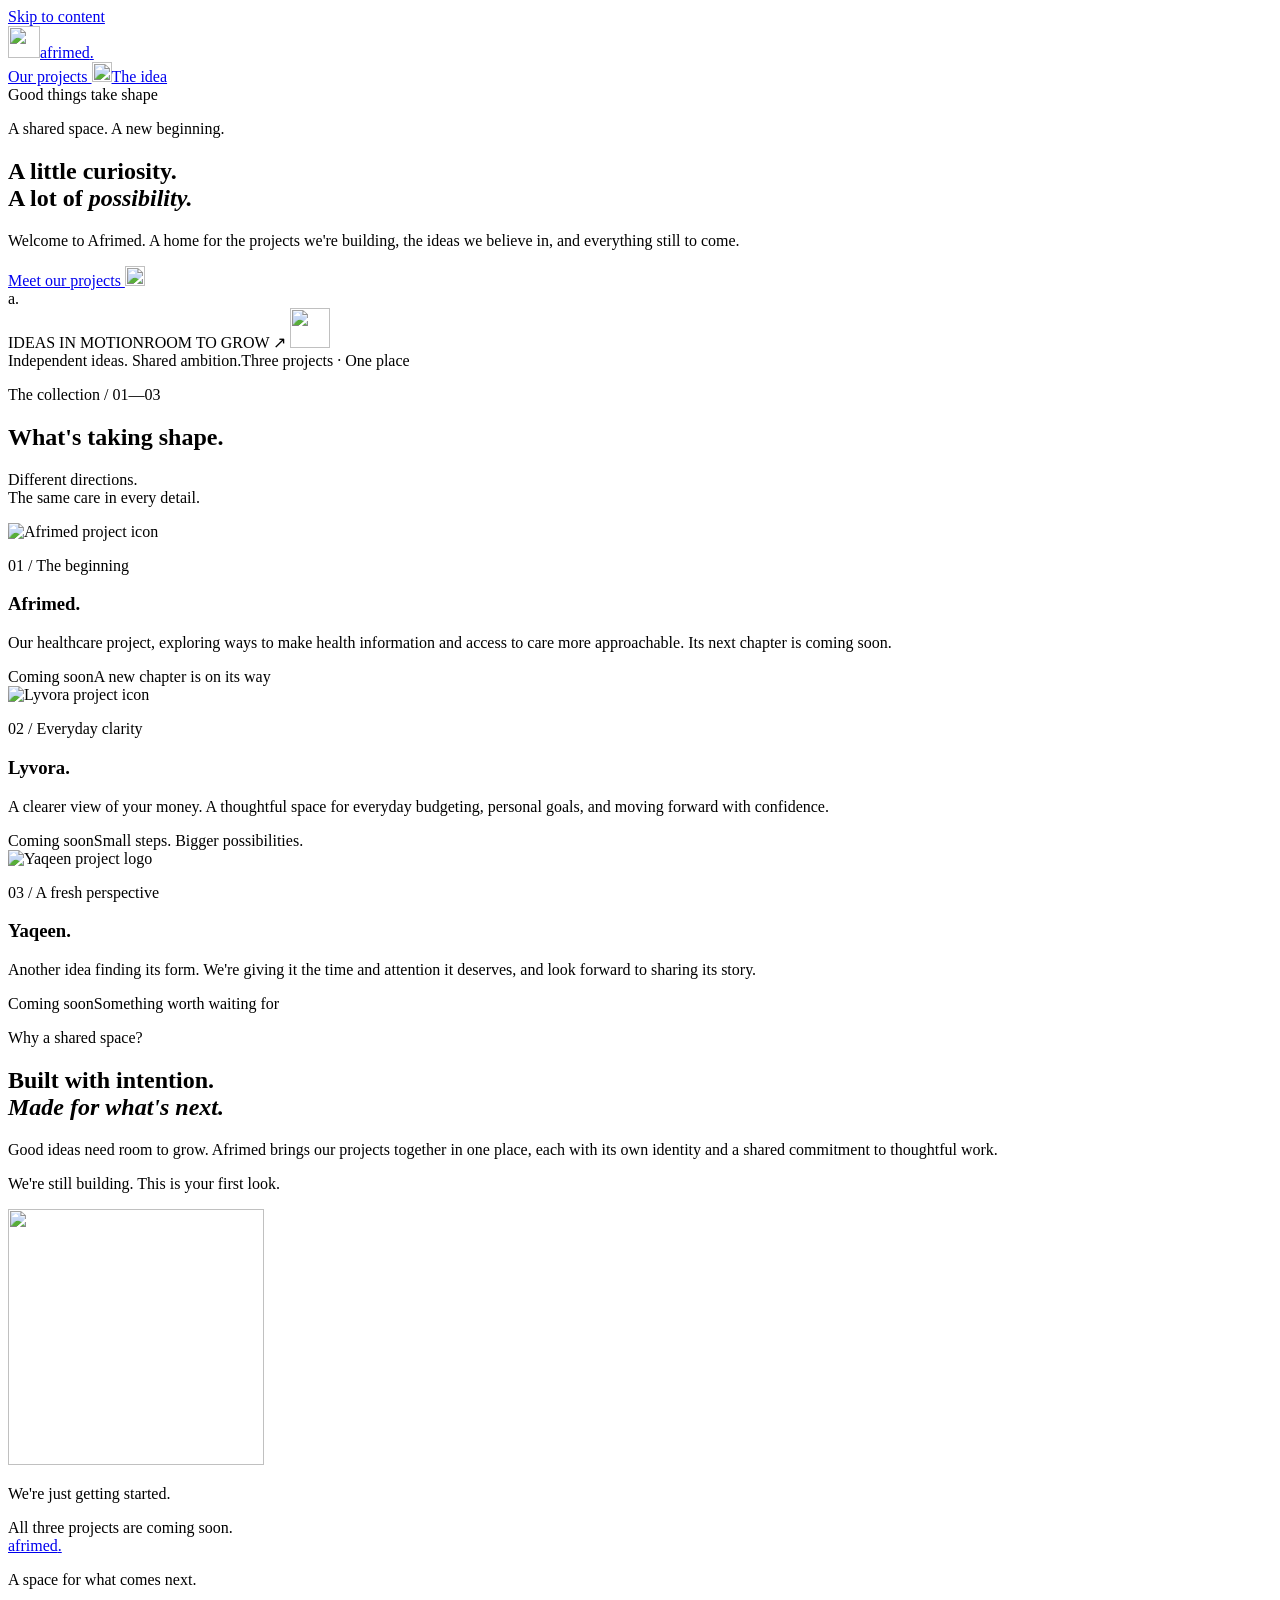
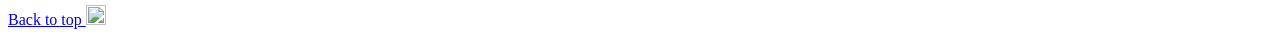
==== site/index.html @ 57b78216 "Use original Afrimed Lyvora and Yaqeen artwork with bespoke page icons" ====
<!doctype html>
<html lang="en">
  <head>
    <meta charset="utf-8" />
    <meta name="viewport" content="width=device-width, initial-scale=1" />
    <meta name="theme-color" content="#173e35" />
    <meta
      name="description"
      content="Meet Afrimed, Lyvora, and Yaqeen. Three projects taking shape, one shared space. Coming soon."
    />
    <meta property="og:title" content="Afrimed — A space for what comes next" />
    <meta
      property="og:description"
      content="Discover Afrimed, Lyvora, and Yaqeen. All coming soon."
    />
    <meta property="og:url" content="https://afrimed.space" />
    <meta property="og:type" content="website" />
    <link rel="canonical" href="https://afrimed.space/" />
    <link rel="icon" href="/mark.svg" type="image/svg+xml" />
    <link rel="stylesheet" href="/styles.css" />
    <title>Afrimed — A space for what comes next</title>
  </head>
  <body>
    <a class="skip" href="#main">Skip to content</a>
    <div class="shell">
      <header>
        <a class="brand" href="/" aria-label="Afrimed home"
          ><img src="/mark.svg" width="32" height="32" alt="" />afrimed<span
            class="brand-dot"
            >.</span
          ></a
        >
        <nav aria-label="Main navigation">
          <a href="#projects"
            >Our projects
            <img
              class="page-icon"
              src="/arrow-diagonal.svg"
              width="20"
              height="20"
              alt="" /></a
          ><a href="#about">The idea</a>
        </nav>
        <span class="header-note"
          ><span class="dot"></span> Good things take shape</span
        >
      </header>
      <main id="main">
        <section class="hero" aria-labelledby="hero-title">
          <div class="hero-copy">
            <p class="eyebrow">
              <span class="line"></span> A shared space. A new beginning.
            </p>
            <h1 id="hero-title">
              A little curiosity.<br />A lot of <em>possibility.</em>
            </h1>
            <p class="intro">
              Welcome to Afrimed. A home for the projects we're building, the
              ideas we believe in, and everything still to come.
            </p>
            <a class="explore" href="#projects"
              >Meet our projects
              <img
                class="page-icon light-icon"
                src="/arrow-down.svg"
                width="20"
                height="20"
                alt=""
            /></a>
          </div>
          <div class="art" aria-hidden="true">
            <div class="art-grid"></div>
            <div class="orbit orbit-one"></div>
            <div class="orbit orbit-two"></div>
            <div class="petal petal-one"></div>
            <div class="petal petal-two"></div>
            <div class="petal petal-three"></div>
            <div class="petal petal-four"></div>
            <div class="art-center">a<span>.</span></div>
            <span class="art-label label-top">IDEAS IN MOTION</span
            ><span class="art-label label-bottom">ROOM TO GROW ↗</span>
            <img
              class="art-star"
              src="/rosette.svg"
              width="40"
              height="40"
              alt=""
            />
          </div>
          <div class="hero-foot">
            <span>Independent ideas. Shared ambition.</span
            ><span>Three projects · One place</span>
          </div>
        </section>
        <section
          id="projects"
          class="projects"
          aria-labelledby="projects-title"
        >
          <div class="section-head">
            <div>
              <p class="eyebrow">The collection / 01—03</p>
              <h2 id="projects-title">What's taking shape.</h2>
            </div>
            <p>Different directions.<br />The same care in every detail.</p>
          </div>
          <div class="project-list">
            <article class="project afrimed">
              <div class="project-symbol">
                <img
                  src="/afrimed-icon.png"
                  width="120"
                  height="120"
                  alt="Afrimed project icon"
                  loading="lazy"
                />
              </div>
              <div class="project-content">
                <p class="project-index">01 / The beginning</p>
                <h3>Afrimed<span>.</span></h3>
                <p>
                  Our healthcare project, exploring ways to make health
                  information and access to care more approachable. Its next
                  chapter is coming soon.
                </p>
              </div>
              <div class="project-status">
                <span class="badge"><span class="dot"></span> Coming soon</span
                ><span class="status-note">A new chapter is on its way</span>
              </div>
            </article>
            <article class="project lyvora">
              <div class="project-symbol">
                <img
                  src="/lyvora-icon.png"
                  width="120"
                  height="120"
                  alt="Lyvora project icon"
                  loading="lazy"
                />
              </div>
              <div class="project-content">
                <p class="project-index">02 / Everyday clarity</p>
                <h3>Lyvora<span>.</span></h3>
                <p>
                  A clearer view of your money. A thoughtful space for everyday
                  budgeting, personal goals, and moving forward with confidence.
                </p>
              </div>
              <div class="project-status">
                <span class="badge"><span class="dot"></span> Coming soon</span
                ><span class="status-note"
                  >Small steps. Bigger possibilities.</span
                >
              </div>
            </article>
            <article class="project yaqeen">
              <div class="project-symbol">
                <img
                  src="/yaqeen-logo.svg"
                  width="120"
                  height="120"
                  alt="Yaqeen project logo"
                  loading="lazy"
                />
              </div>
              <div class="project-content">
                <p class="project-index">03 / A fresh perspective</p>
                <h3>Yaqeen<span>.</span></h3>
                <p>
                  Another idea finding its form. We're giving it the time and
                  attention it deserves, and look forward to sharing its story.
                </p>
              </div>
              <div class="project-status">
                <span class="badge"><span class="dot"></span> Coming soon</span
                ><span class="status-note">Something worth waiting for</span>
              </div>
            </article>
          </div>
        </section>
        <section id="about" class="about" aria-labelledby="about-title">
          <p class="eyebrow">Why a shared space?</p>
          <div>
            <h2 id="about-title">
              Built with intention.<br /><em>Made for what's next.</em>
            </h2>
            <p>
              Good ideas need room to grow. Afrimed brings our projects together
              in one place, each with its own identity and a shared commitment
              to thoughtful work.
            </p>
            <p>We're still building. This is your first look.</p>
          </div>
          <img
            class="about-mark"
            src="/rosette.svg"
            width="256"
            height="256"
            alt=""
          />
        </section>
        <section class="closing" aria-label="Launch status">
          <span class="dot"></span>
          <p>We're just getting started.</p>
          <span>All three projects are coming soon.</span>
        </section>
      </main>
      <footer>
        <a class="brand" href="/">afrimed<span class="brand-dot">.</span></a>
        <p>A space for what comes next.</p>
        <a href="#main"
          >Back to top
          <img
            class="page-icon"
            src="/arrow-up.svg"
            width="20"
            height="20"
            alt=""
        /></a>
      </footer>
    </div>
  </body>
</html>
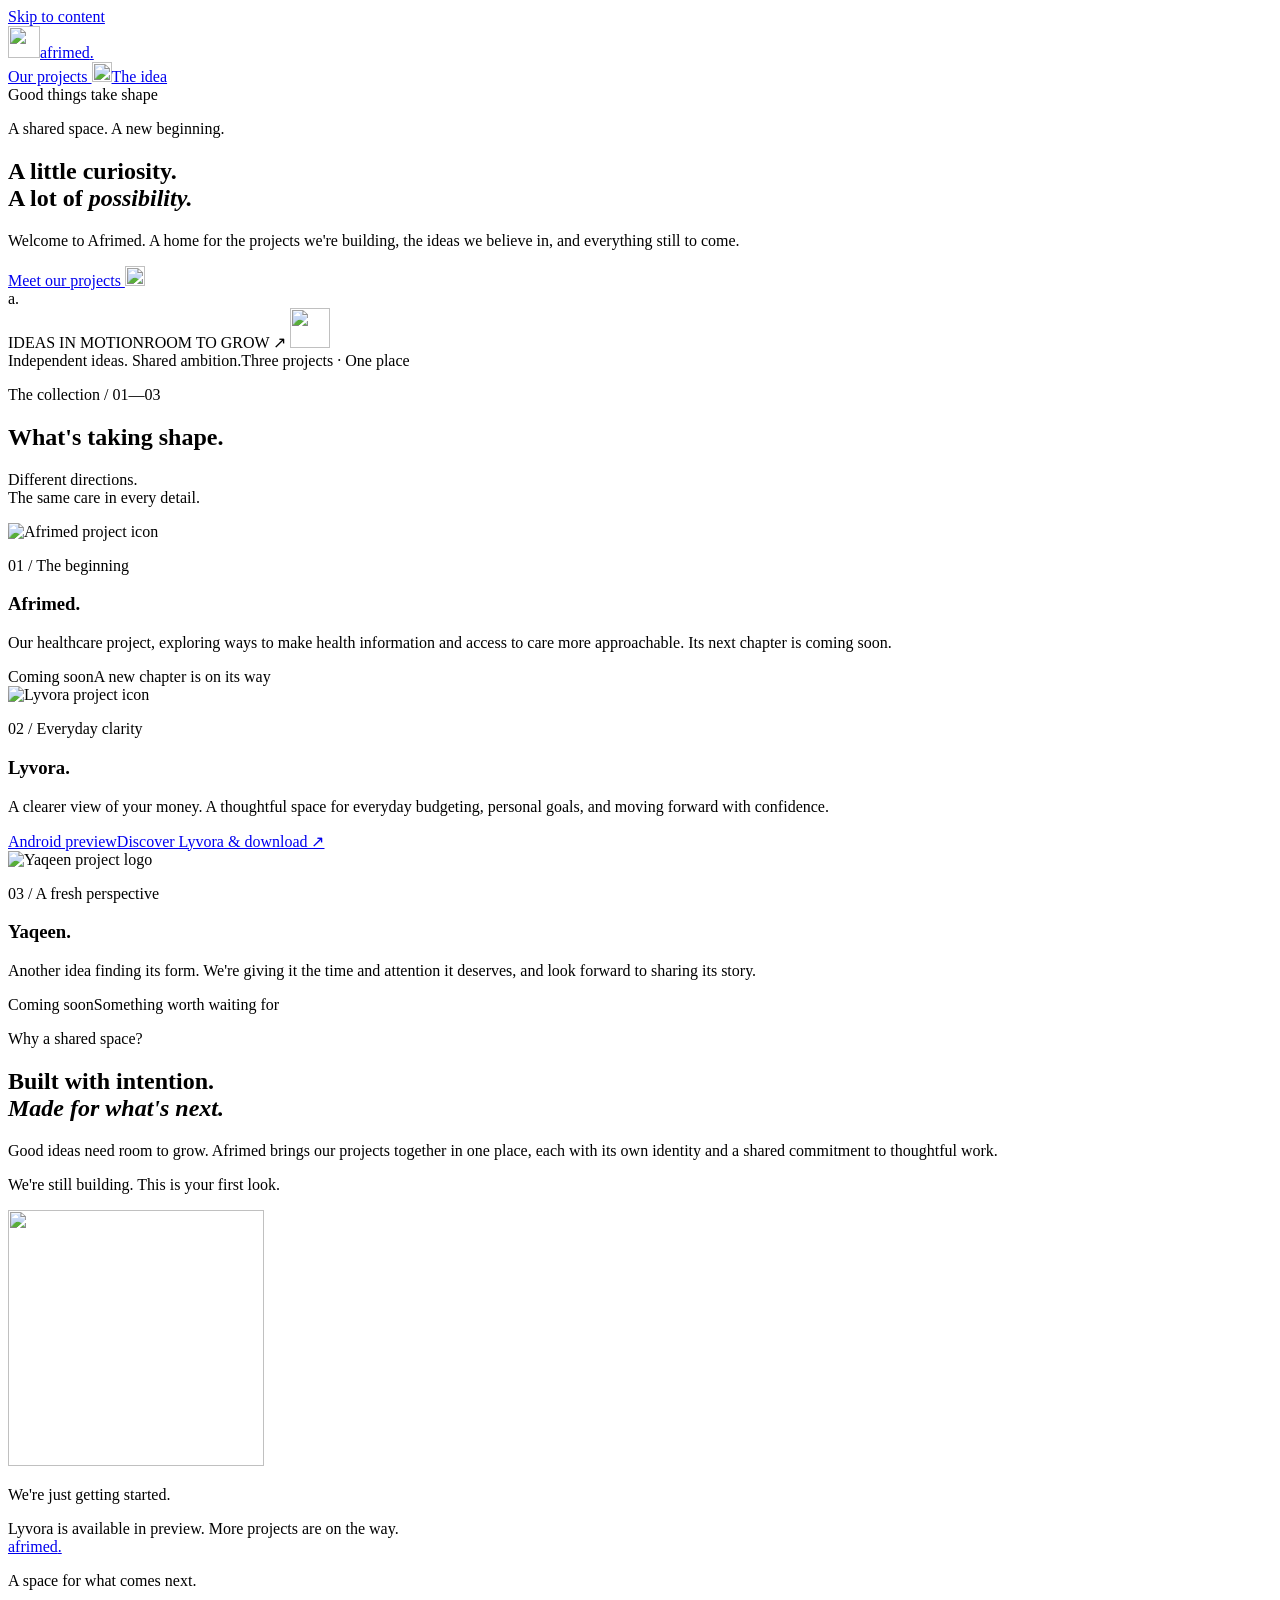
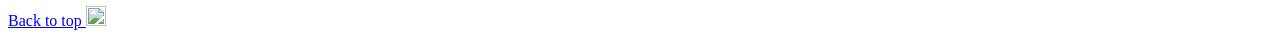
==== commit aec67581: "Add Lyvora preview site and VPS download flow This change publishes Lyvora’s presentation pages and " ====
--- a/site/index.html
+++ b/site/index.html
@@ -6,12 +6,12 @@
     <meta name="theme-color" content="#173e35" />
     <meta
       name="description"
-      content="Meet Afrimed, Lyvora, and Yaqeen. Three projects taking shape, one shared space. Coming soon."
+      content="Meet Afrimed, Lyvora, and Yaqeen. Three projects taking shape, one shared space. Explore Lyvora for Android."
     />
     <meta property="og:title" content="Afrimed — A space for what comes next" />
     <meta
       property="og:description"
-      content="Discover Afrimed, Lyvora, and Yaqeen. All coming soon."
+      content="Discover Afrimed, Lyvora, and Yaqeen. Try the Lyvora Android preview."
     />
     <meta property="og:url" content="https://afrimed.space" />
     <meta property="og:type" content="website" />
@@ -147,12 +147,11 @@
                   budgeting, personal goals, and moving forward with confidence.
                 </p>
               </div>
-              <div class="project-status">
-                <span class="badge"><span class="dot"></span> Coming soon</span
-                ><span class="status-note"
-                  >Small steps. Bigger possibilities.</span
-                >
-              </div>
+              <a class="project-status" href="/lyvora/">
+                <span class="badge"
+                  ><span class="dot"></span> Android preview</span
+                ><span class="status-note">Discover Lyvora & download ↗</span>
+              </a>
             </article>
             <article class="project yaqeen">
               <div class="project-symbol">
@@ -203,7 +202,9 @@
         <section class="closing" aria-label="Launch status">
           <span class="dot"></span>
           <p>We're just getting started.</p>
-          <span>All three projects are coming soon.</span>
+          <span
+            >Lyvora is available in preview. More projects are on the way.</span
+          >
         </section>
       </main>
       <footer>
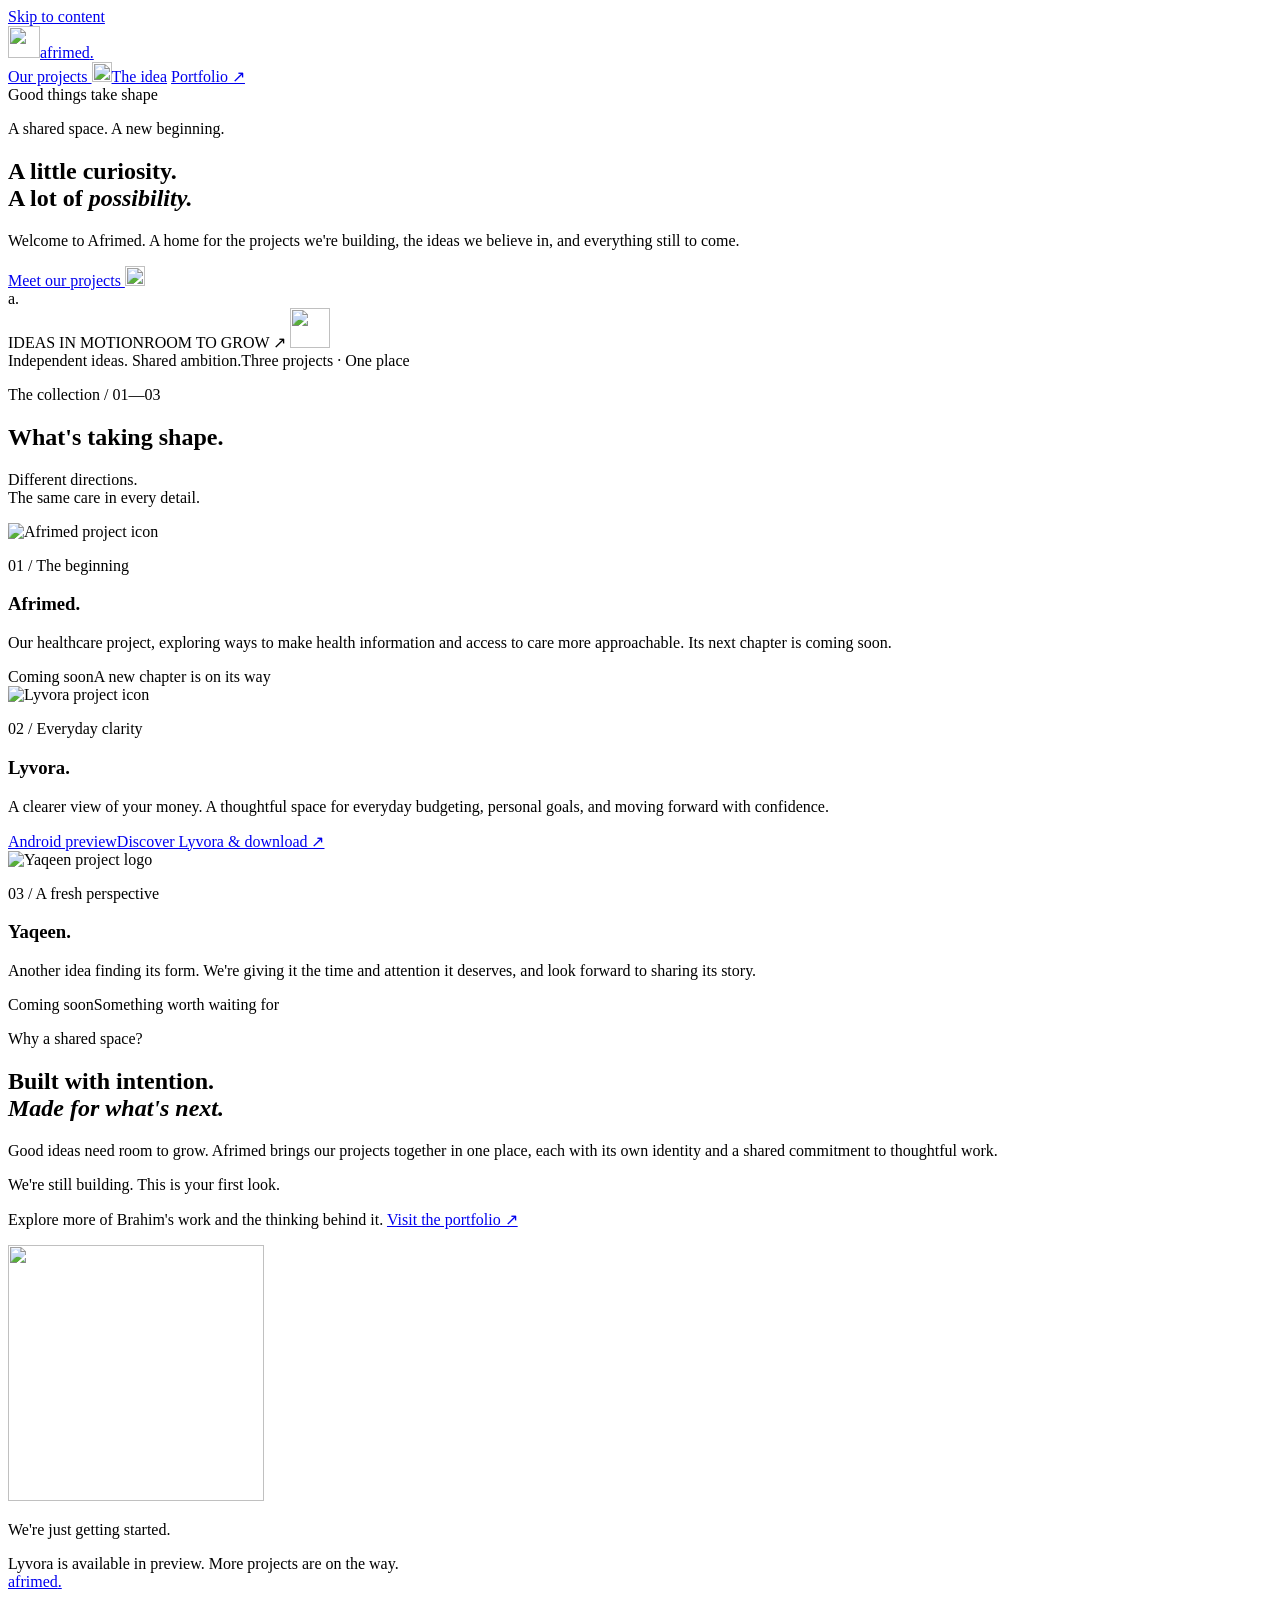
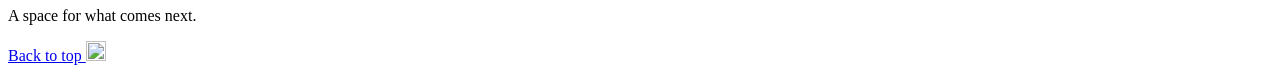
==== commit 017d0e91: "Add portfolio links and gateway routing Link the homepage and README to Brahim's portfolio, add resp" ====
--- a/site/index.html
+++ b/site/index.html
@@ -40,6 +40,7 @@
               height="20"
               alt="" /></a
           ><a href="#about">The idea</a>
+          <a href="https://brahim-elhouss.tech/">Portfolio ↗</a>
         </nav>
         <span class="header-note"
           ><span class="dot"></span> Good things take shape</span
@@ -190,6 +191,12 @@
               to thoughtful work.
             </p>
             <p>We're still building. This is your first look.</p>
+            <p>
+              Explore more of Brahim's work and the thinking behind it.
+              <a class="portfolio-link" href="https://brahim-elhouss.tech/"
+                >Visit the portfolio ↗</a
+              >
+            </p>
           </div>
           <img
             class="about-mark"
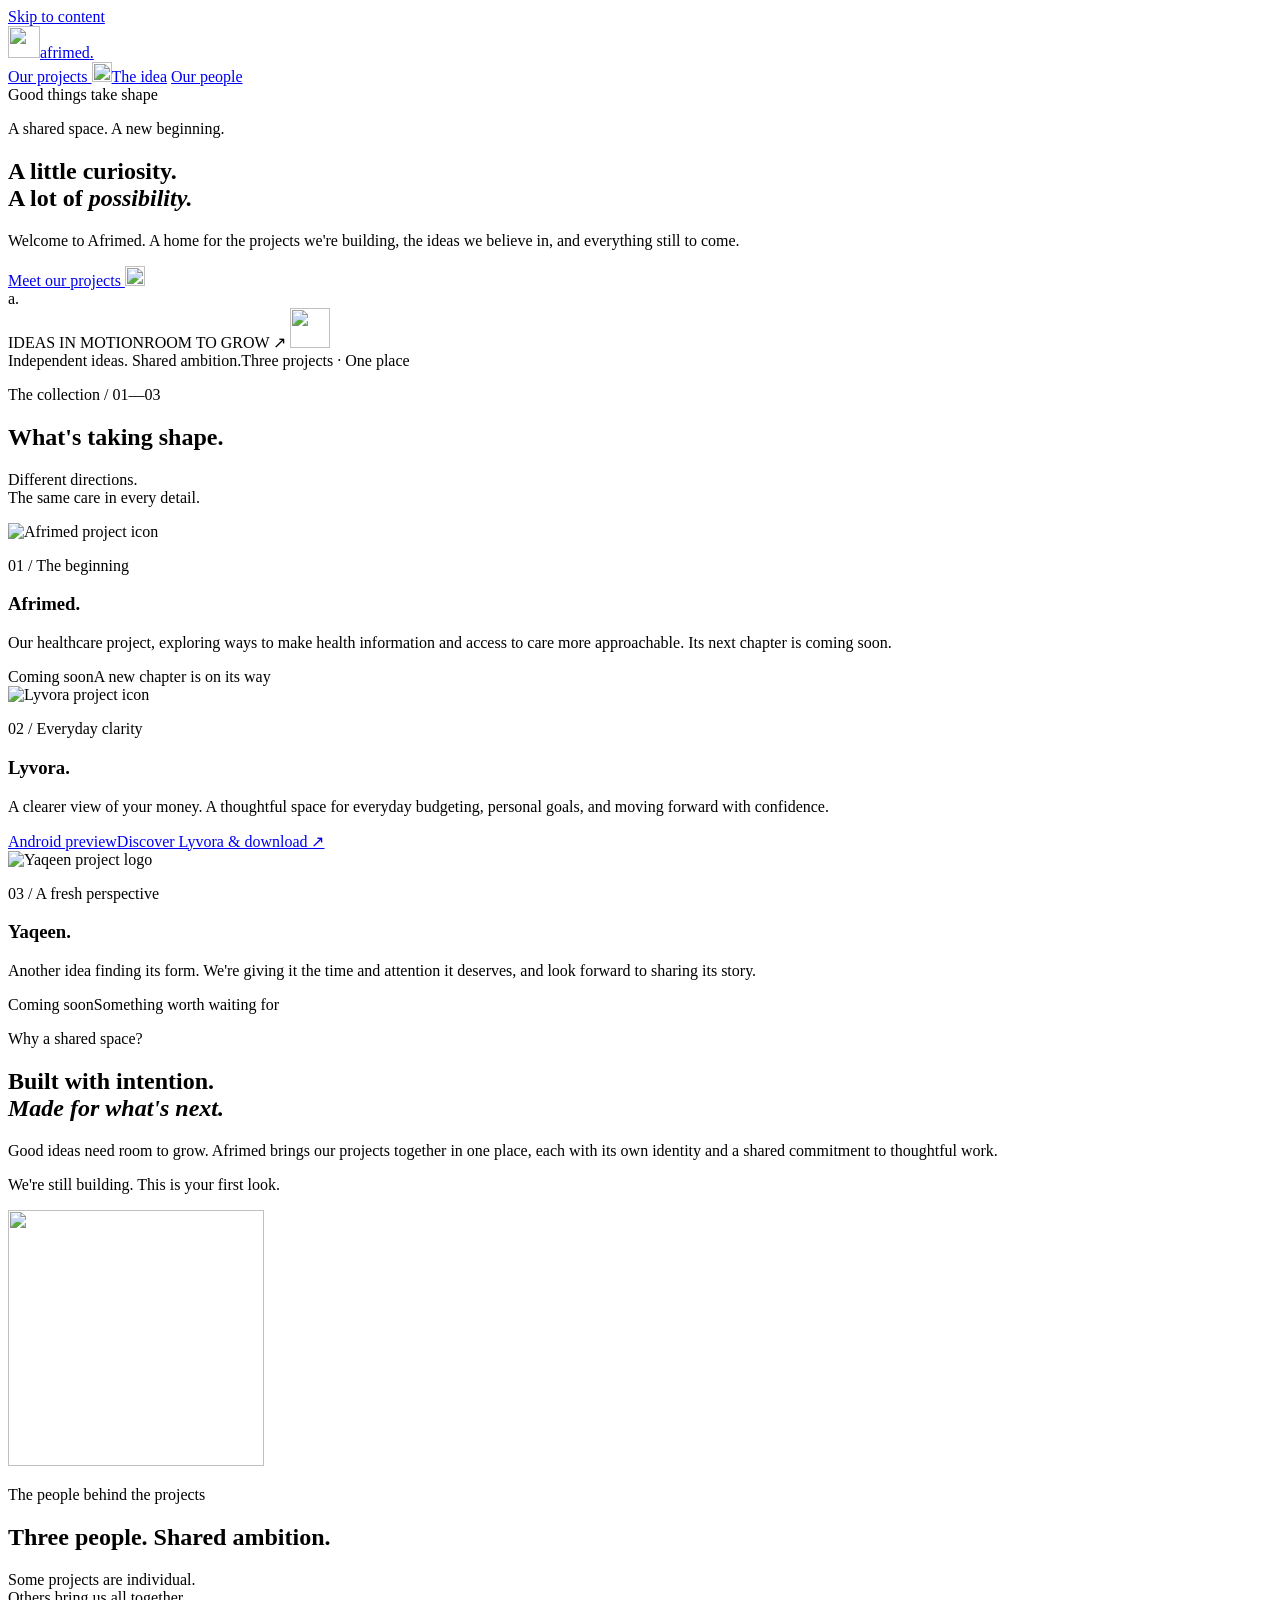
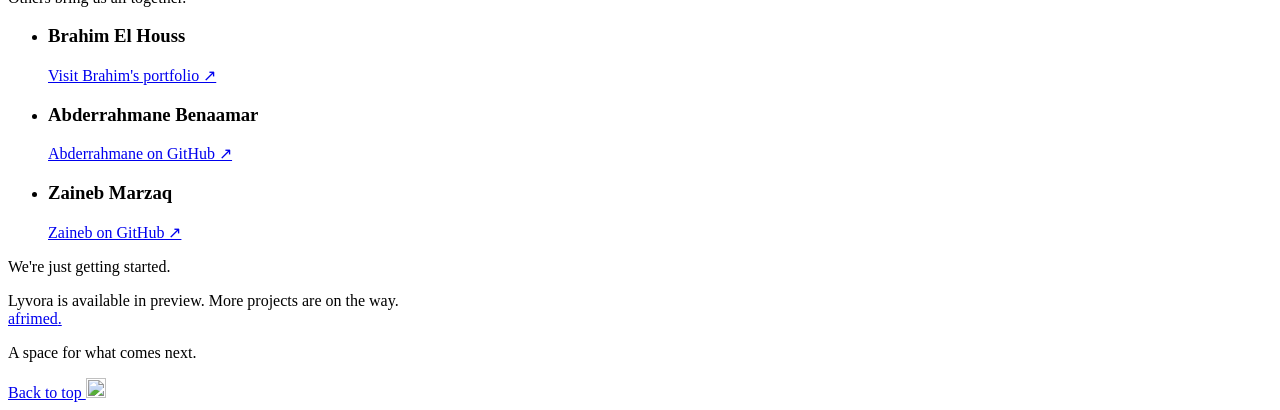
==== commit 0ac615a9: "Add team profiles to homepage Replace the single portfolio navigation with an Our people section fea" ====
--- a/site/index.html
+++ b/site/index.html
@@ -40,7 +40,7 @@
               height="20"
               alt="" /></a
           ><a href="#about">The idea</a>
-          <a href="https://brahim-elhouss.tech/">Portfolio ↗</a>
+          <a href="#people">Our people</a>
         </nav>
         <span class="header-note"
           ><span class="dot"></span> Good things take shape</span
@@ -191,12 +191,6 @@
               to thoughtful work.
             </p>
             <p>We're still building. This is your first look.</p>
-            <p>
-              Explore more of Brahim's work and the thinking behind it.
-              <a class="portfolio-link" href="https://brahim-elhouss.tech/"
-                >Visit the portfolio ↗</a
-              >
-            </p>
           </div>
           <img
             class="about-mark"
@@ -205,6 +199,29 @@
             height="256"
             alt=""
           />
+        </section>
+        <section id="people" class="people" aria-labelledby="people-title">
+          <div class="section-head">
+            <div>
+              <p class="eyebrow">The people behind the projects</p>
+              <h2 id="people-title">Three people. Shared ambition.</h2>
+            </div>
+            <p>Some projects are individual.<br />Others bring us all together.</p>
+          </div>
+          <ul class="people-list">
+            <li>
+              <h3>Brahim El Houss</h3>
+              <a href="https://brahim-elhouss.tech/">Visit Brahim's portfolio ↗</a>
+            </li>
+            <li>
+              <h3>Abderrahmane Benaamar</h3>
+              <a href="https://github.com/Abdou05jr">Abderrahmane on GitHub ↗</a>
+            </li>
+            <li>
+              <h3>Zaineb Marzaq</h3>
+              <a href="https://github.com/angel-022">Zaineb on GitHub ↗</a>
+            </li>
+          </ul>
         </section>
         <section class="closing" aria-label="Launch status">
           <span class="dot"></span>
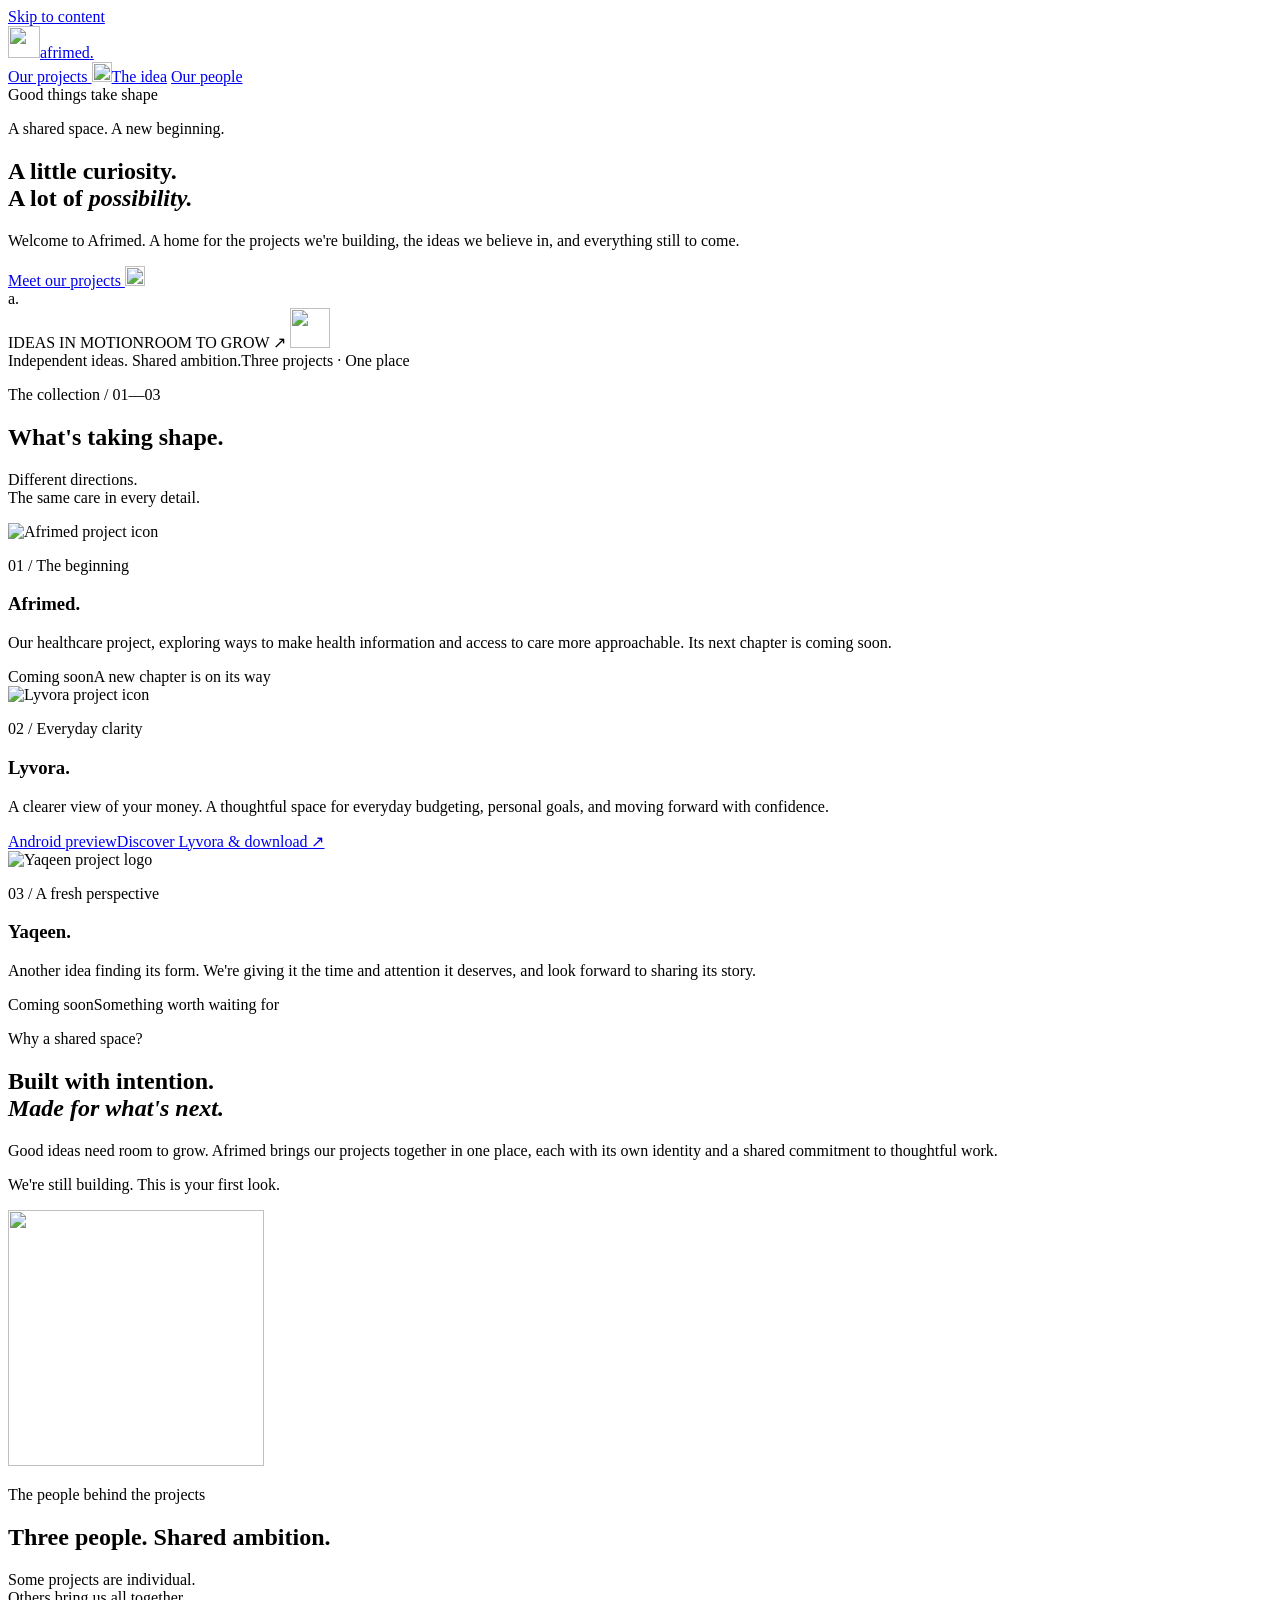
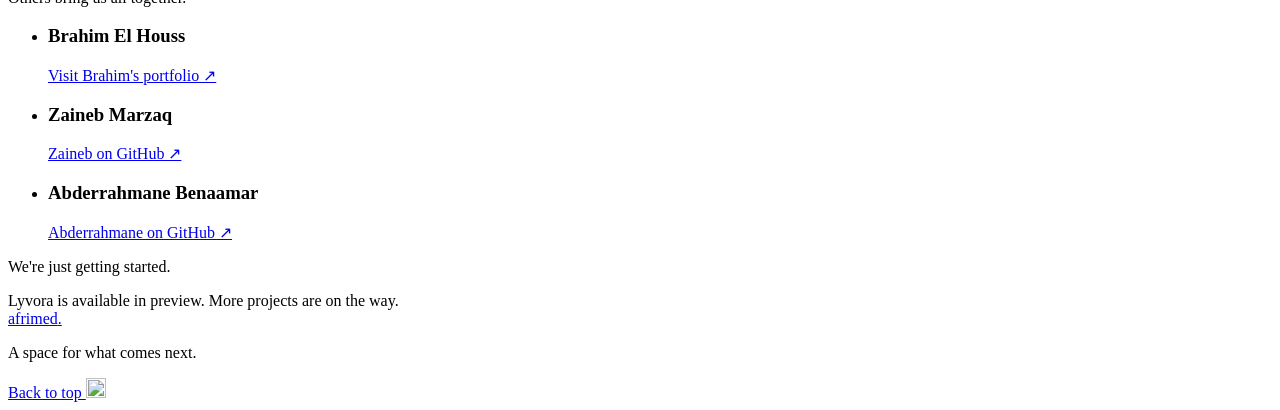
==== commit aea9e65c: "Place Zaineb in the middle of the team" ====
--- a/site/index.html
+++ b/site/index.html
@@ -214,12 +214,12 @@
               <a href="https://brahim-elhouss.tech/">Visit Brahim's portfolio ↗</a>
             </li>
             <li>
+              <h3>Zaineb Marzaq</h3>
+              <a href="https://github.com/angel-022">Zaineb on GitHub ↗</a>
+            </li>
+            <li>
               <h3>Abderrahmane Benaamar</h3>
               <a href="https://github.com/Abdou05jr">Abderrahmane on GitHub ↗</a>
-            </li>
-            <li>
-              <h3>Zaineb Marzaq</h3>
-              <a href="https://github.com/angel-022">Zaineb on GitHub ↗</a>
             </li>
           </ul>
         </section>
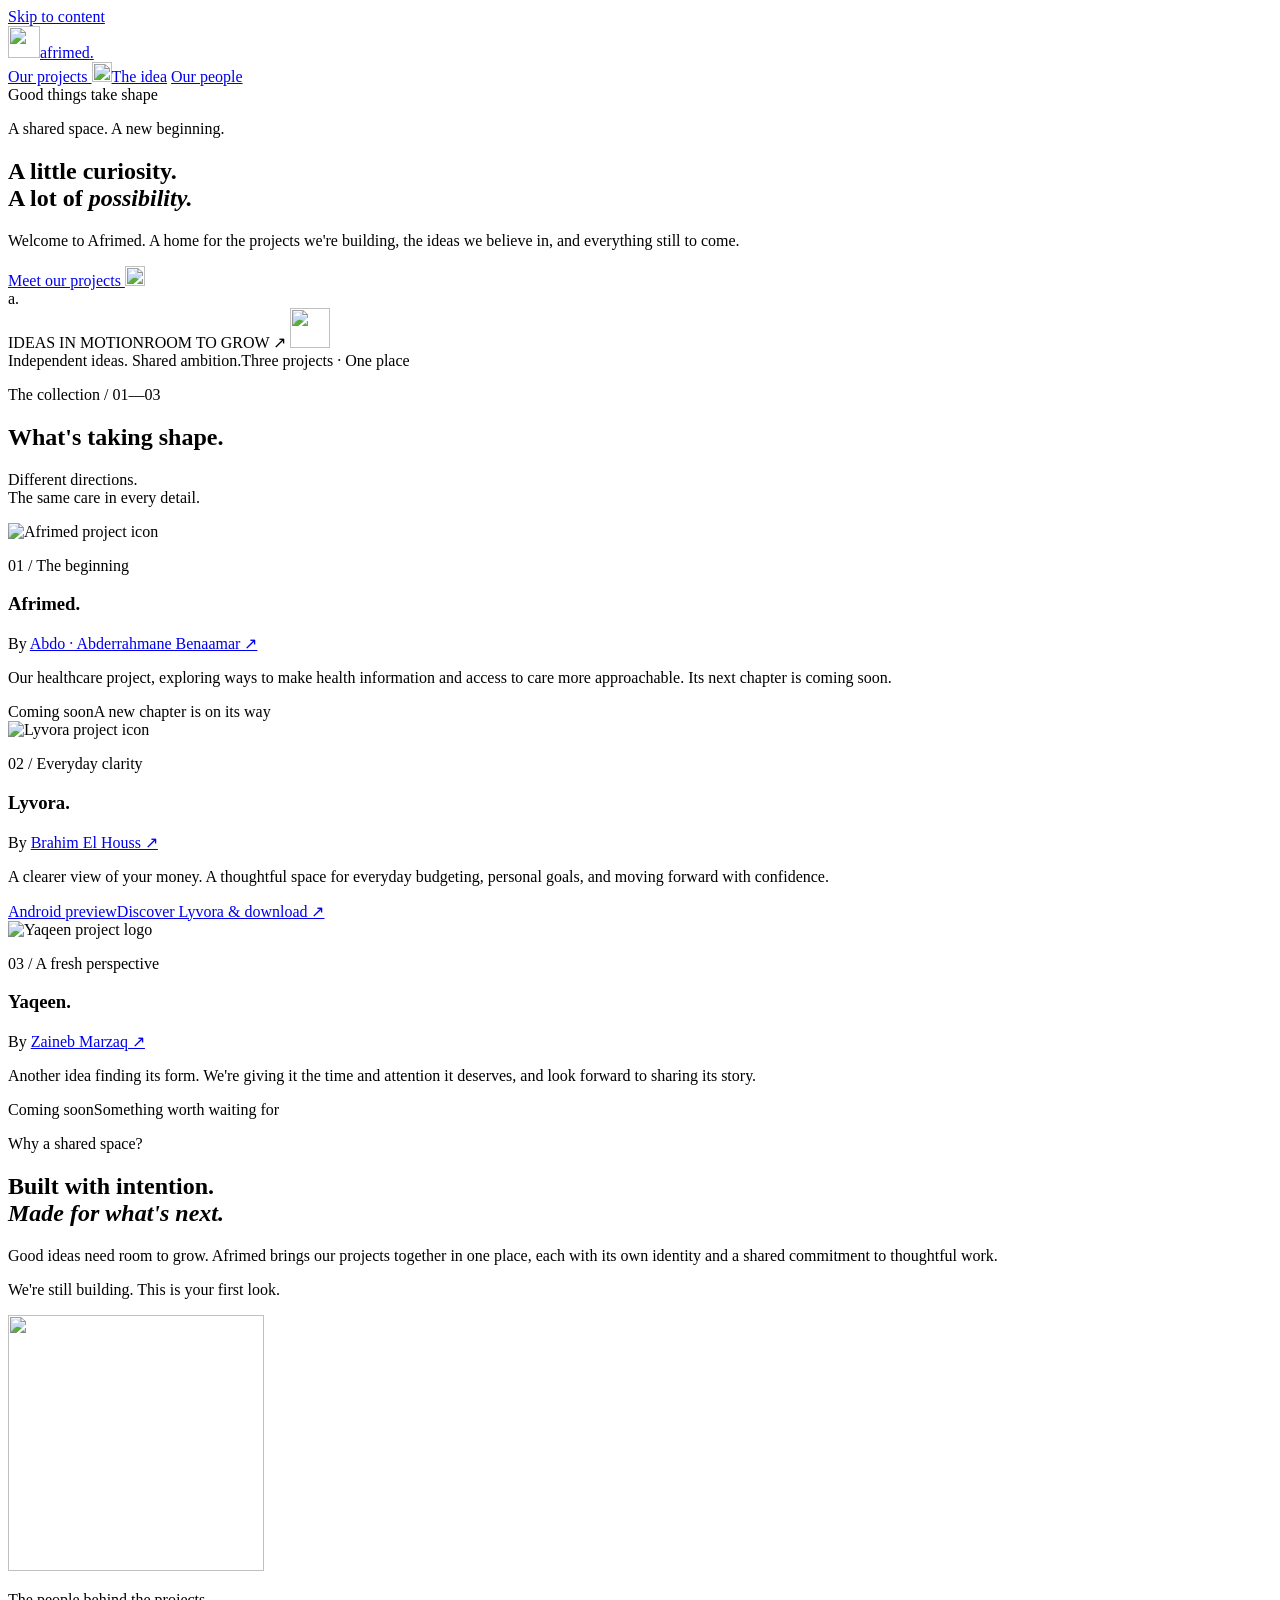
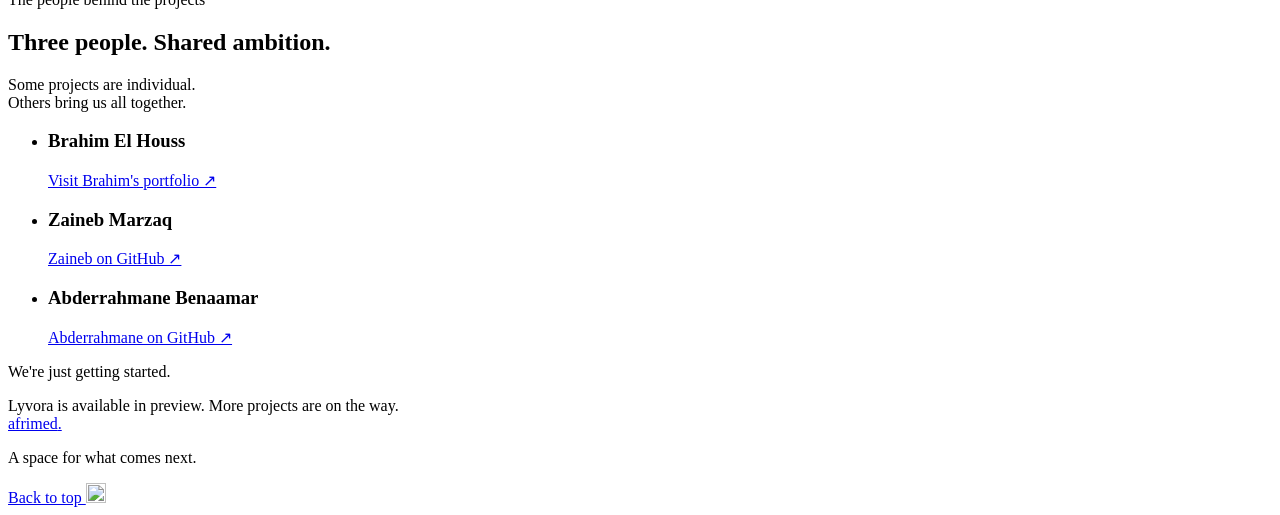
==== commit dc848979: "Credit each project owner on the homepage" ====
--- a/site/index.html
+++ b/site/index.html
@@ -119,6 +119,7 @@
               <div class="project-content">
                 <p class="project-index">01 / The beginning</p>
                 <h3>Afrimed<span>.</span></h3>
+                <p class="project-owner">By <a href="https://github.com/Abdou05jr">Abdo · Abderrahmane Benaamar ↗</a></p>
                 <p>
                   Our healthcare project, exploring ways to make health
                   information and access to care more approachable. Its next
@@ -143,6 +144,7 @@
               <div class="project-content">
                 <p class="project-index">02 / Everyday clarity</p>
                 <h3>Lyvora<span>.</span></h3>
+                <p class="project-owner">By <a href="https://brahim-elhouss.tech/">Brahim El Houss ↗</a></p>
                 <p>
                   A clearer view of your money. A thoughtful space for everyday
                   budgeting, personal goals, and moving forward with confidence.
@@ -167,6 +169,7 @@
               <div class="project-content">
                 <p class="project-index">03 / A fresh perspective</p>
                 <h3>Yaqeen<span>.</span></h3>
+                <p class="project-owner">By <a href="https://github.com/angel-022">Zaineb Marzaq ↗</a></p>
                 <p>
                   Another idea finding its form. We're giving it the time and
                   attention it deserves, and look forward to sharing its story.
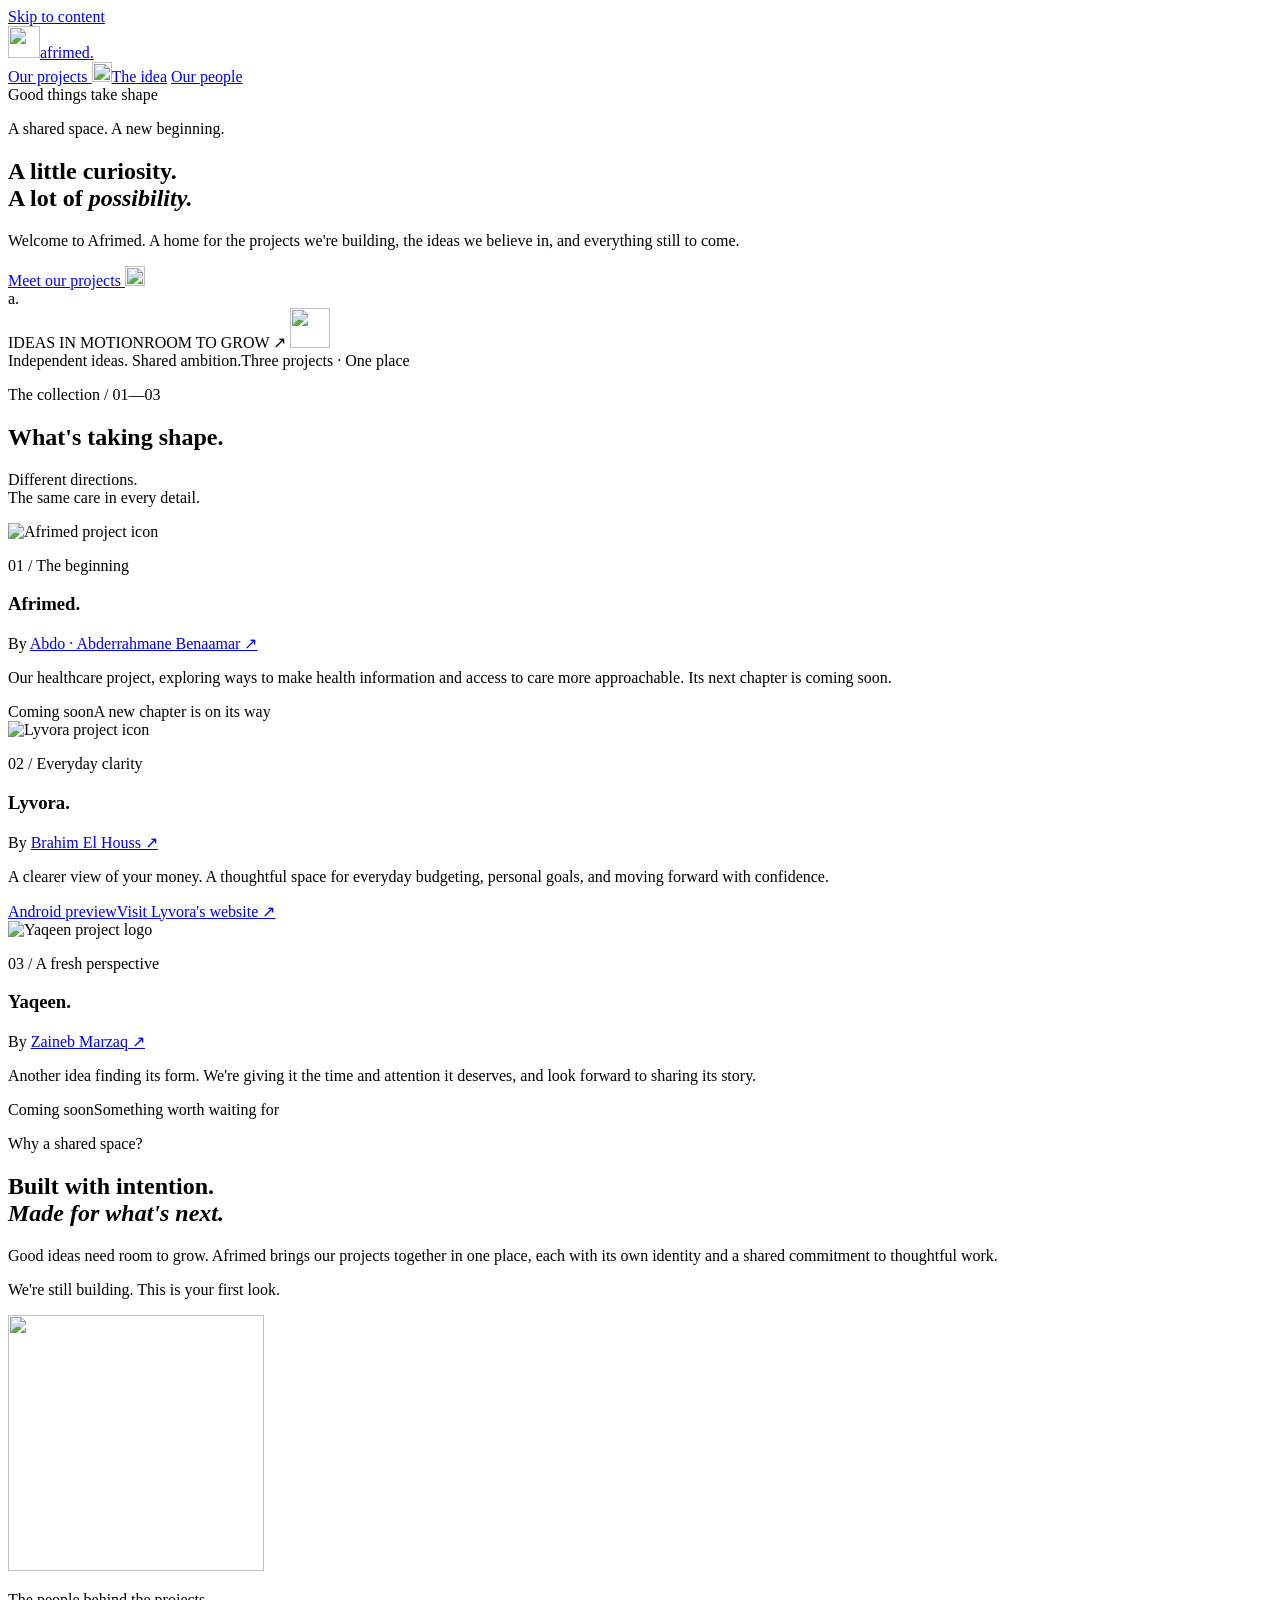
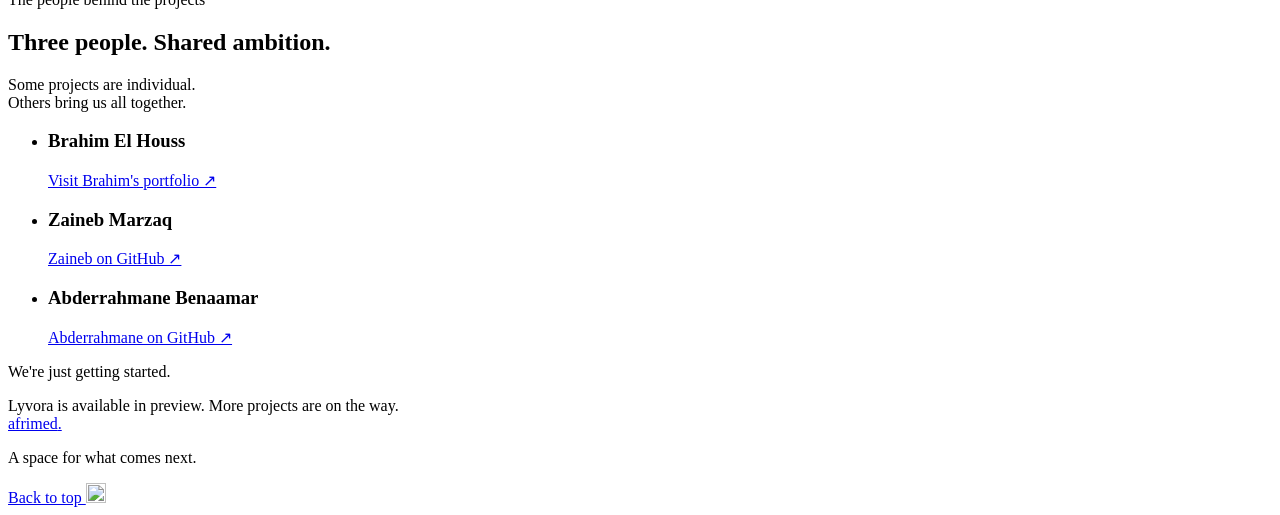
==== commit e93c4e50: "Launch standalone Lyvora website with independent deployment" ====
--- a/site/index.html
+++ b/site/index.html
@@ -150,10 +150,10 @@
                   budgeting, personal goals, and moving forward with confidence.
                 </p>
               </div>
-              <a class="project-status" href="/lyvora/">
+              <a class="project-status" href="https://lyvora-finance.tech/">
                 <span class="badge"
                   ><span class="dot"></span> Android preview</span
-                ><span class="status-note">Discover Lyvora & download ↗</span>
+                ><span class="status-note">Visit Lyvora's website ↗</span>
               </a>
             </article>
             <article class="project yaqeen">
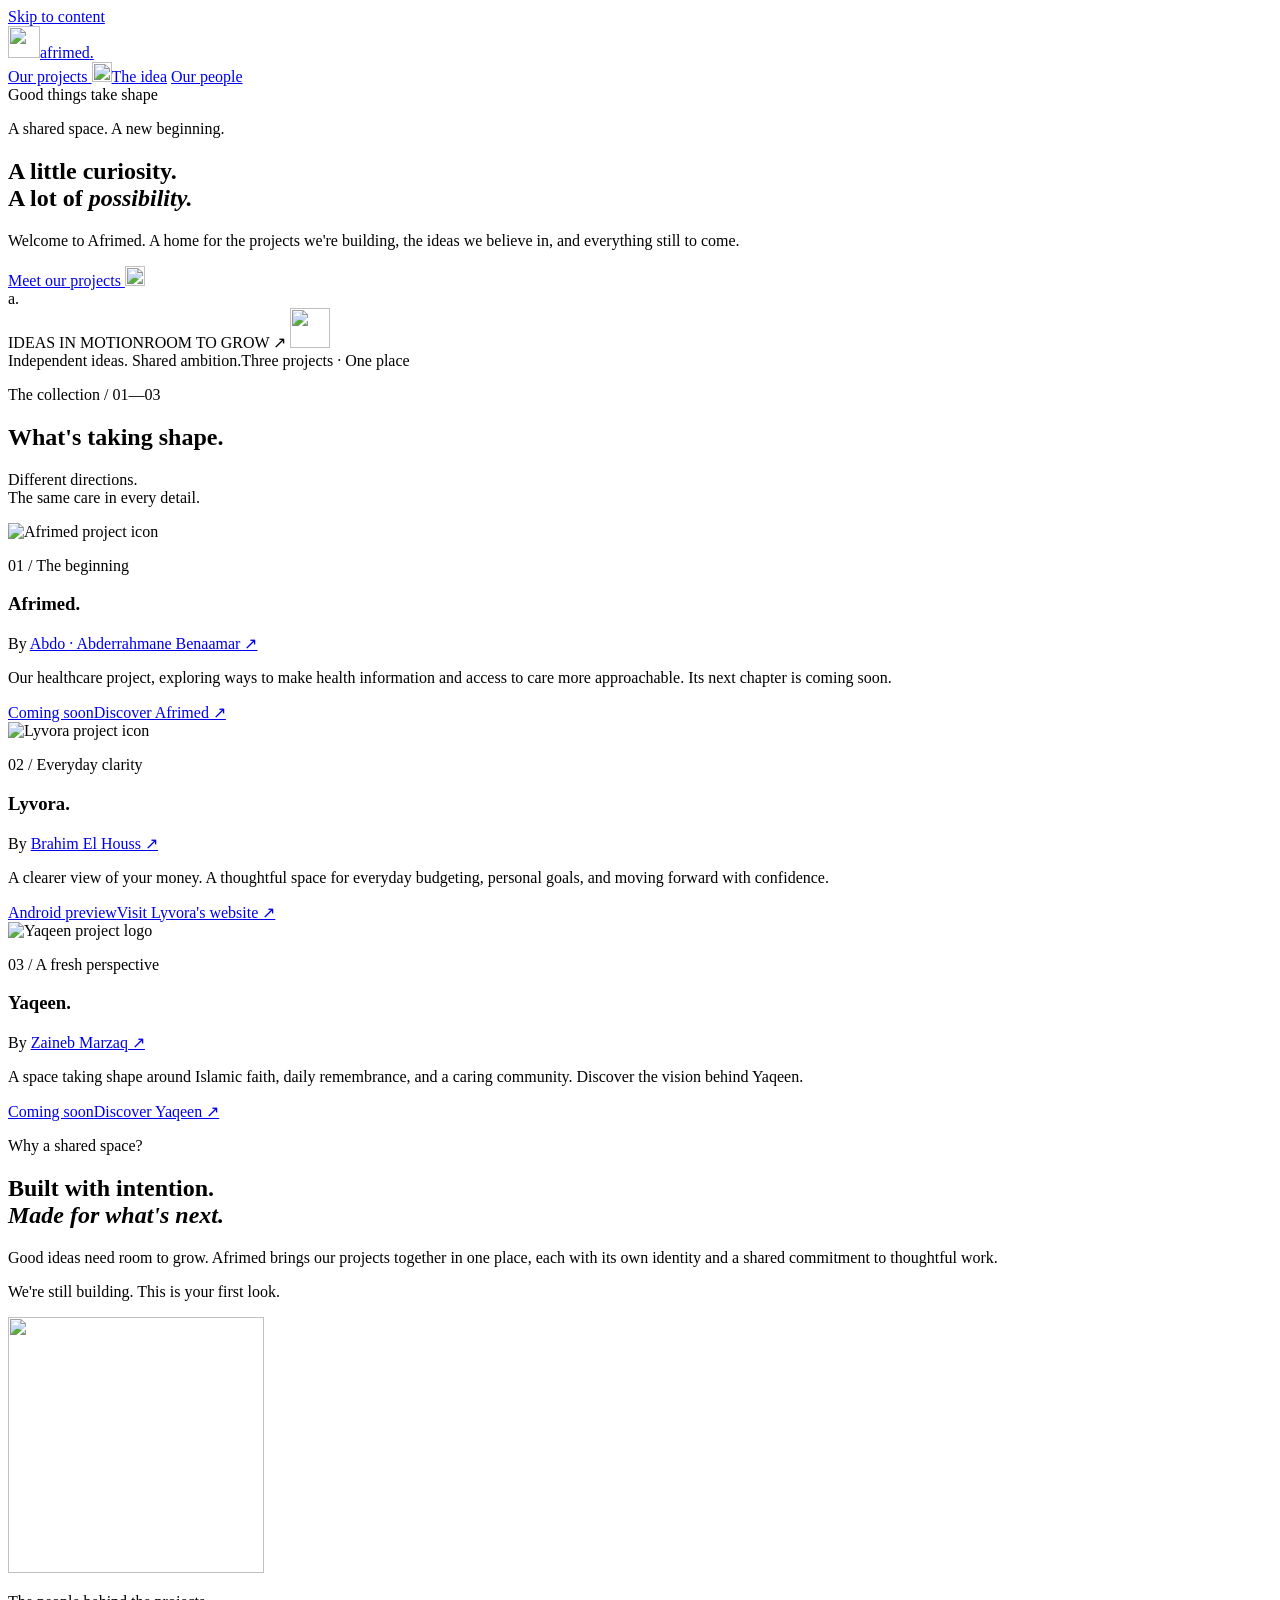
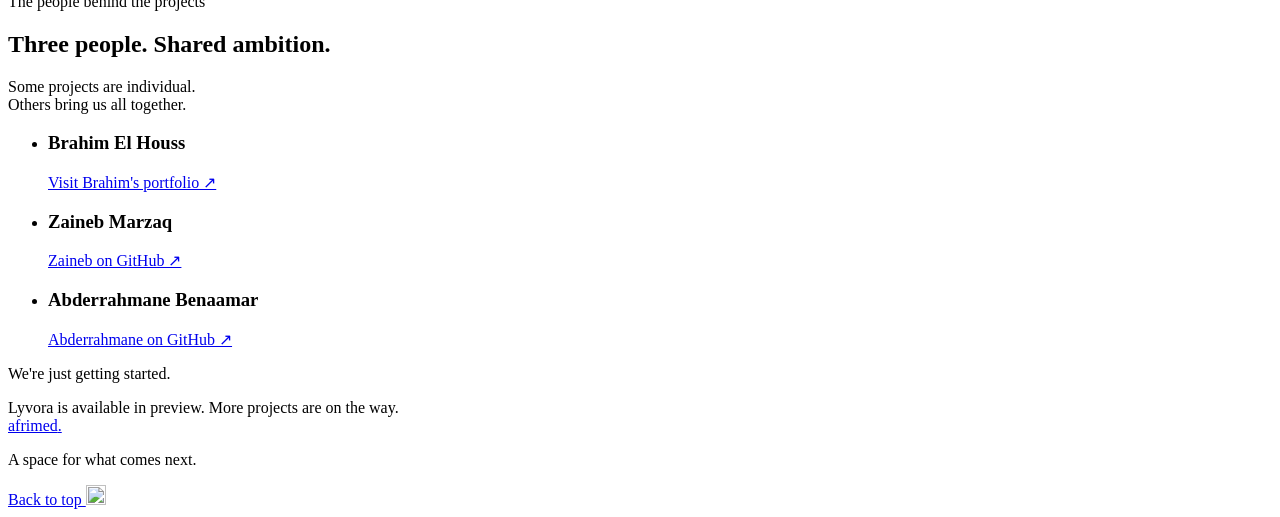
==== commit 7b63bb4d: "Add Yaqeen and Afrimed coming-soon websites" ====
--- a/site/index.html
+++ b/site/index.html
@@ -126,10 +126,10 @@
                   chapter is coming soon.
                 </p>
               </div>
-              <div class="project-status">
+              <a class="project-status" href="https://health.afrimed.space/">
                 <span class="badge"><span class="dot"></span> Coming soon</span
-                ><span class="status-note">A new chapter is on its way</span>
-              </div>
+                ><span class="status-note">Discover Afrimed ↗</span>
+              </a>
             </article>
             <article class="project lyvora">
               <div class="project-symbol">
@@ -171,14 +171,14 @@
                 <h3>Yaqeen<span>.</span></h3>
                 <p class="project-owner">By <a href="https://github.com/angel-022">Zaineb Marzaq ↗</a></p>
                 <p>
-                  Another idea finding its form. We're giving it the time and
-                  attention it deserves, and look forward to sharing its story.
+                  A space taking shape around Islamic faith, daily remembrance,
+                  and a caring community. Discover the vision behind Yaqeen.
                 </p>
               </div>
-              <div class="project-status">
+              <a class="project-status" href="https://yaqeen-w.tech/">
                 <span class="badge"><span class="dot"></span> Coming soon</span
-                ><span class="status-note">Something worth waiting for</span>
-              </div>
+                ><span class="status-note">Discover Yaqeen ↗</span>
+              </a>
             </article>
           </div>
         </section>
